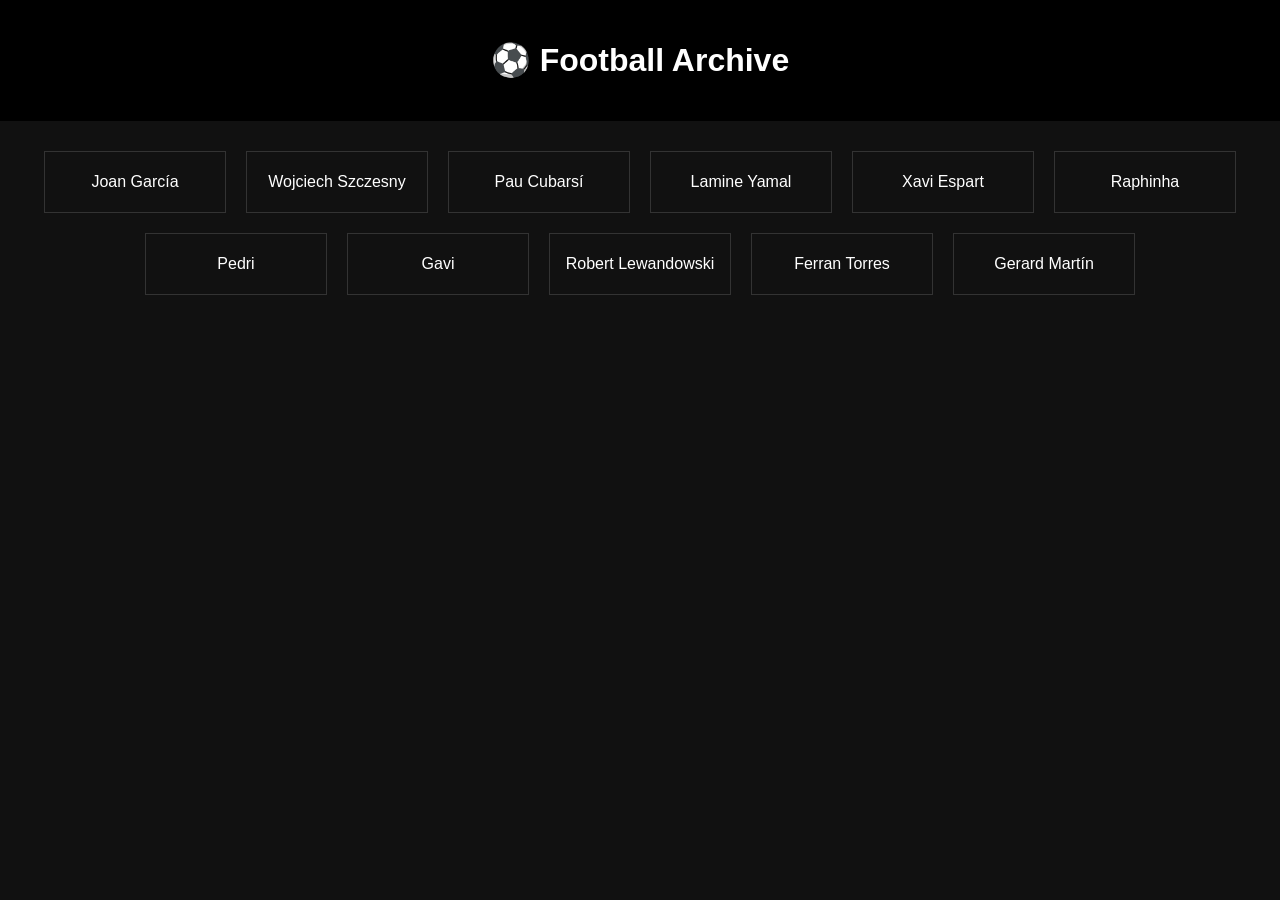
==== index.html @ 212854a6 "Add files via upload" ====
<!DOCTYPE html>
<html lang="en">
<head>
    <meta charset="UTF-8">
    <meta name="viewport" content="width=device-width, initial-scale=1.0">
    <title>Football Archive</title>
    <link rel="stylesheet" href="style.css">
</head>
<body>

<header>
    <h1>⚽ Football Archive</h1>
</header>

<main>
    <div id="players-container"></div>
</main>

<script src="script.js" defer></script>
</body>
</html>
---- style.css ----
body {
  font-family: Arial, sans-serif;
  margin: 0;
  background: #111;
  color: white;
}

header {
  text-align: center;
  padding: 20px;
  background: #000;
}

.players {
  display: flex;
  flex-wrap: wrap;
  justify-content: center;
  padding: 20px;
}

.edit-video {
  width: 300px;     /* change this to whatever size you want */
  max-width: 100%;
  border-radius: 10px;
}

.player-img-large {
  width: 120px;
  height: 120px;
  border-radius: 50%;
  object-fit: cover;
  display: block;
  margin: 10px auto;
}

.club-img {
  width: 20px;
  vertical-align: middle;
}

#lightbox {
  position: fixed;
  top: 0;
  left: 0;
  width: 100%;
  height: 100%;
  background: rgba(0,0,0,0.8);
  display: none;
  justify-content: center;
  align-items: center;
  z-index: 1000;
  flex-direction: column;
}

#lightbox img {
  max-width: 90%;
  max-height: 90%;
  border-radius: 8px;
  margin-bottom: 10px;
}

.clickable-img {
  cursor: pointer;
  max-width: 100%;
  margin: 5px;
  border-radius: 8px;
  transition: transform 0.2s;
}

.clickable-img:hover {
  transform: scale(1.05);
}

.player-card {
  display: flex;
  flex-direction: column;
  align-items: center;
  justify-content: center;
  text-decoration: none;
  color: white;
  border: 1px solid #333;
  padding: 5px;
  margin: 10px;
  width: 170px;
  text-align: center;
  transition: 0.2s;
}

.player-card:hover {
  background: #222;
  transform: scale(1.05);
}

.back-btn {
  display: inline-block;
  margin: 20px;
  color: white;
  text-decoration: none;
}

.tabs {
  text-align: center;
  margin: 20px;
}

.tabs button {
  padding: 10px 15px;
  margin: 5px;
  cursor: pointer;
  border: none;
  background: #222;
  color: white;
}

.tab-content {
  display: flex;
  flex-wrap: wrap;
  justify-content: center;
  gap: 10px;
  padding: 20px;
}

.tab-content img {
  width: 200px;
  border-radius: 10px;
}

.tab-content iframe {
  width: 300px;
  height: 200px;
}

.hidden {
  display: none;
}
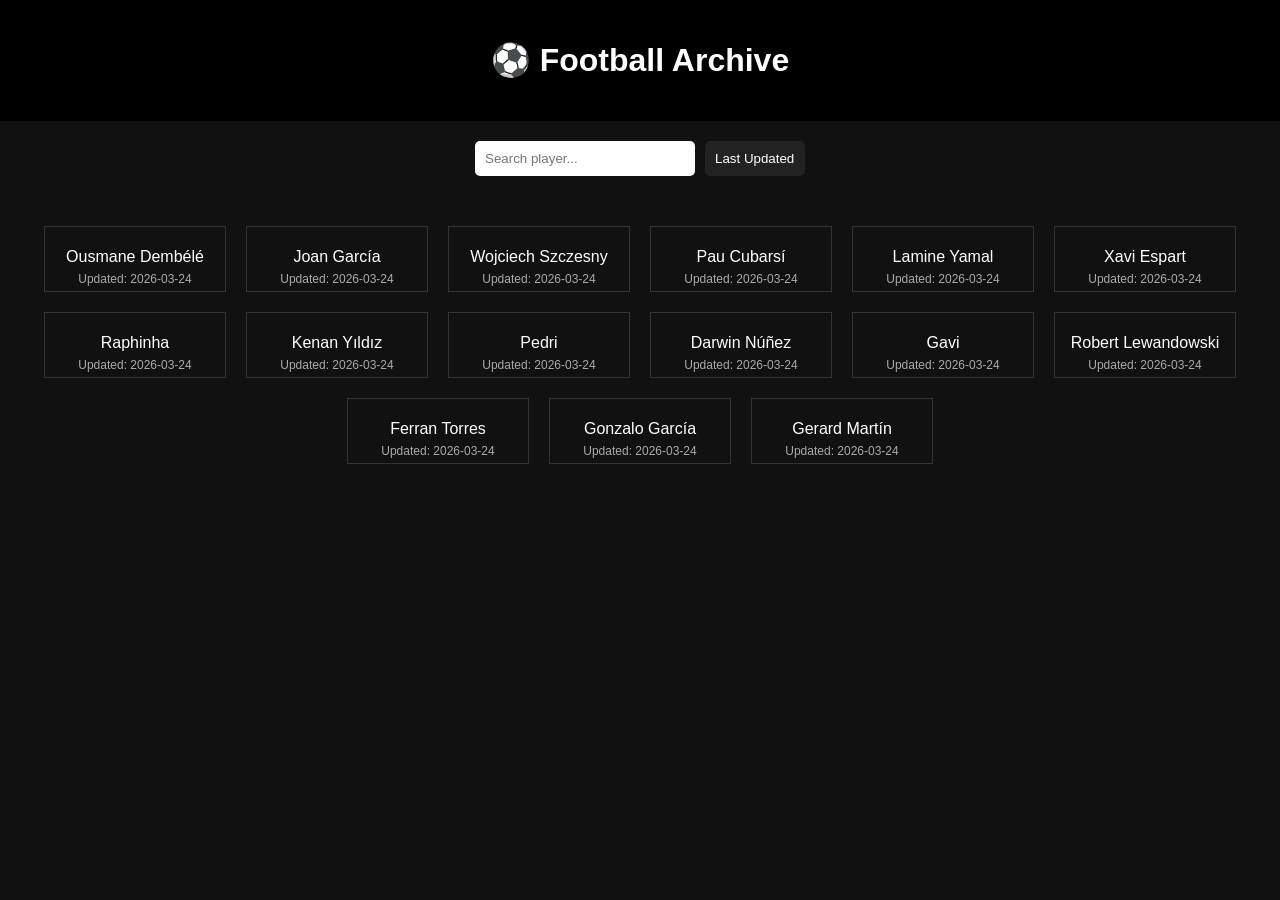
==== commit 7ac22f8d: "Add files via upload" ====
--- a/index.html
+++ b/index.html
@@ -13,9 +13,23 @@
 </header>
 
 <main>
+    <div class="controls">
+  <input 
+    type="text" 
+    id="search-input" 
+    placeholder="Search player..."
+  >
+
+  <select id="sort-select">
+  <option value="updated" selected>Last Updated</option>
+  <option value="name">Name</option>
+  <option value="club">Club</option>
+</select>
+    </div>
     <div id="players-container"></div>
 </main>
 
+<script src="playersdata.js" defer></script>
 <script src="script.js" defer></script>
 </body>
 </html>
--- a/style.css
+++ b/style.css
@@ -11,6 +11,52 @@
   background: #000;
 }
 
+.media-item {
+  position: relative;
+  display: inline-block;
+}
+
+.download-btn {
+  position: absolute;
+  top: 8px;
+  right: 8px;
+
+  width: 36px;
+  height: 36px;
+
+  display: flex;
+  align-items: center;
+  justify-content: center;
+
+  background: #00c853;
+  color: white;
+  text-decoration: none;
+  font-size: 18px;
+
+  border-radius: 50%;
+  opacity: 0;
+
+  transition: 0.2s;
+}
+
+.media-item:hover .download-btn {
+  opacity: 1;
+}
+
+.download-btn:hover {
+  background: #00e676;
+  transform: scale(1.1);
+}
+
+.media-item video {
+  display: block;
+}
+
+.media-item:hover img,
+.media-item:hover video {
+  filter: brightness(0.8);
+}
+
 .players {
   display: flex;
   flex-wrap: wrap;
@@ -19,7 +65,7 @@
 }
 
 .edit-video {
-  width: 300px;     /* change this to whatever size you want */
+  width: 300px;
   max-width: 100%;
   border-radius: 10px;
 }
@@ -132,4 +178,43 @@
 
 .hidden {
   display: none;
+}
+
+.last-updated {
+  font-size: 14px;
+  color: #aaa;
+  margin-top: 5px;
+}
+
+.card-date {
+  font-size: 12px;
+  color: #aaa;
+  margin-top: -10px;
+}
+
+.controls {
+  display: flex;
+  justify-content: center;
+  gap: 10px;
+  padding: 20px;
+}
+
+#search-input {
+  padding: 10px;
+  width: 200px;
+  border: none;
+  border-radius: 5px;
+}
+
+#sort-select {
+  padding: 10px;
+  border: none;
+  border-radius: 5px;
+  background-color: #222;
+  color: white;
+  appearance: none;
+}
+
+#sort-select option {
+  color: white;
 }
